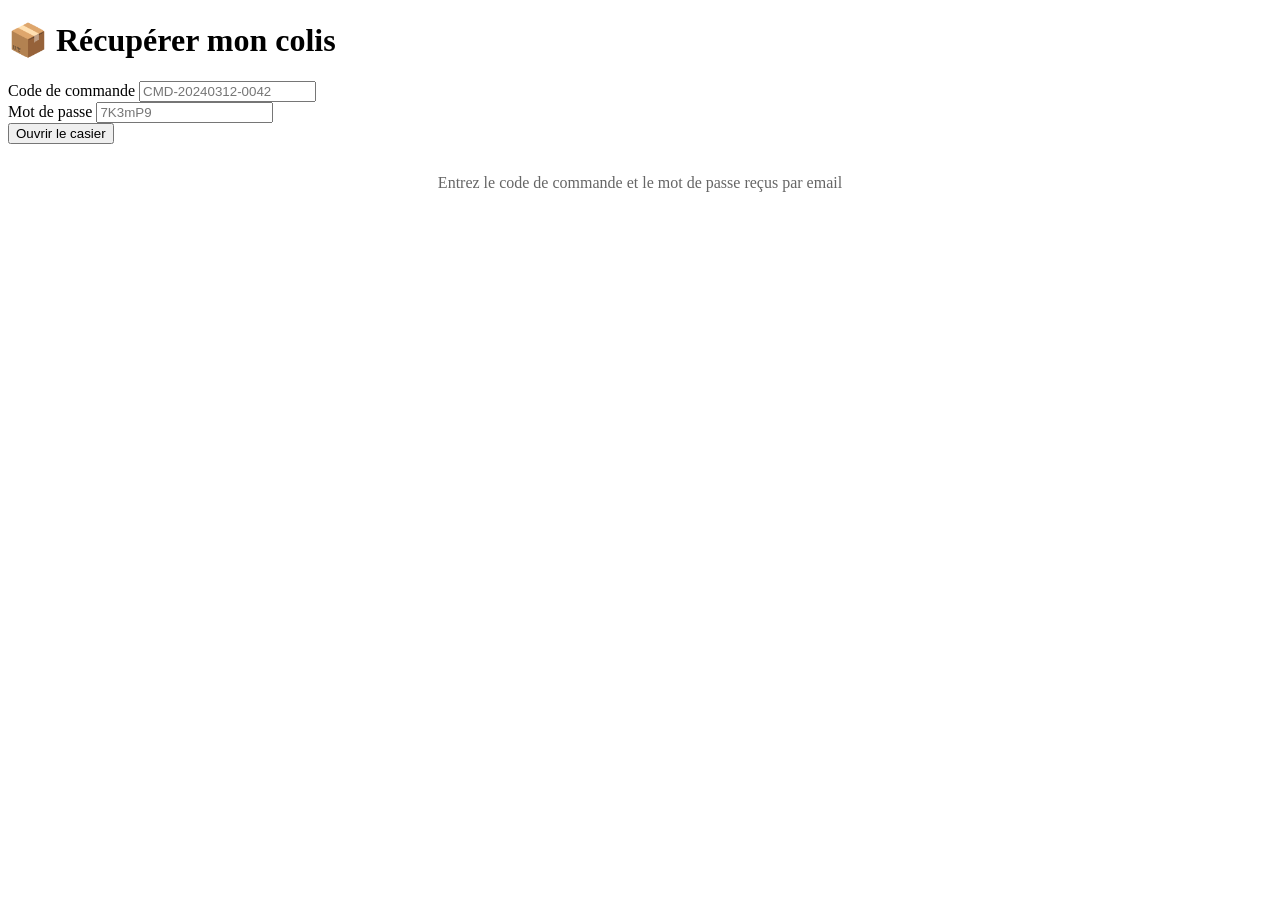
==== web/client/index.html @ 3bc15b60 "Initial commit - Projet Locker Intelligent complet" ====
<!DOCTYPE html>
<html lang="fr">
<head>
    <meta charset="UTF-8">
    <meta name="viewport" content="width=device-width, initial-scale=1.0">
    <title>Récupérer mon colis</title>
    <link rel="stylesheet" href="/static/css/style.css">
</head>
<body>
    <div class="kiosk">
        <div class="kiosk-card">
            <h1>📦 Récupérer mon colis</h1>
            
            <div id="alert" style="display: none;"></div>
            
            <form id="retraitForm">
                <div class="form-group">
                    <label for="code_commande">Code de commande</label>
                    <input type="text" id="code_commande" name="code_commande" 
                           placeholder="CMD-20240312-0042" required>
                </div>
                
                <div class="form-group">
                    <label for="mot_de_passe">Mot de passe</label>
                    <input type="text" id="mot_de_passe" name="mot_de_passe" 
                           placeholder="7K3mP9" required>
                </div>
                
                <button type="submit" class="btn btn-success">Ouvrir le casier</button>
            </form>
            
            <p style="text-align: center; margin-top: 30px; color: #666;">
                Entrez le code de commande et le mot de passe reçus par email
            </p>
        </div>
    </div>
    
    <script src="/static/js/client.js"></script>
</body>
</html>
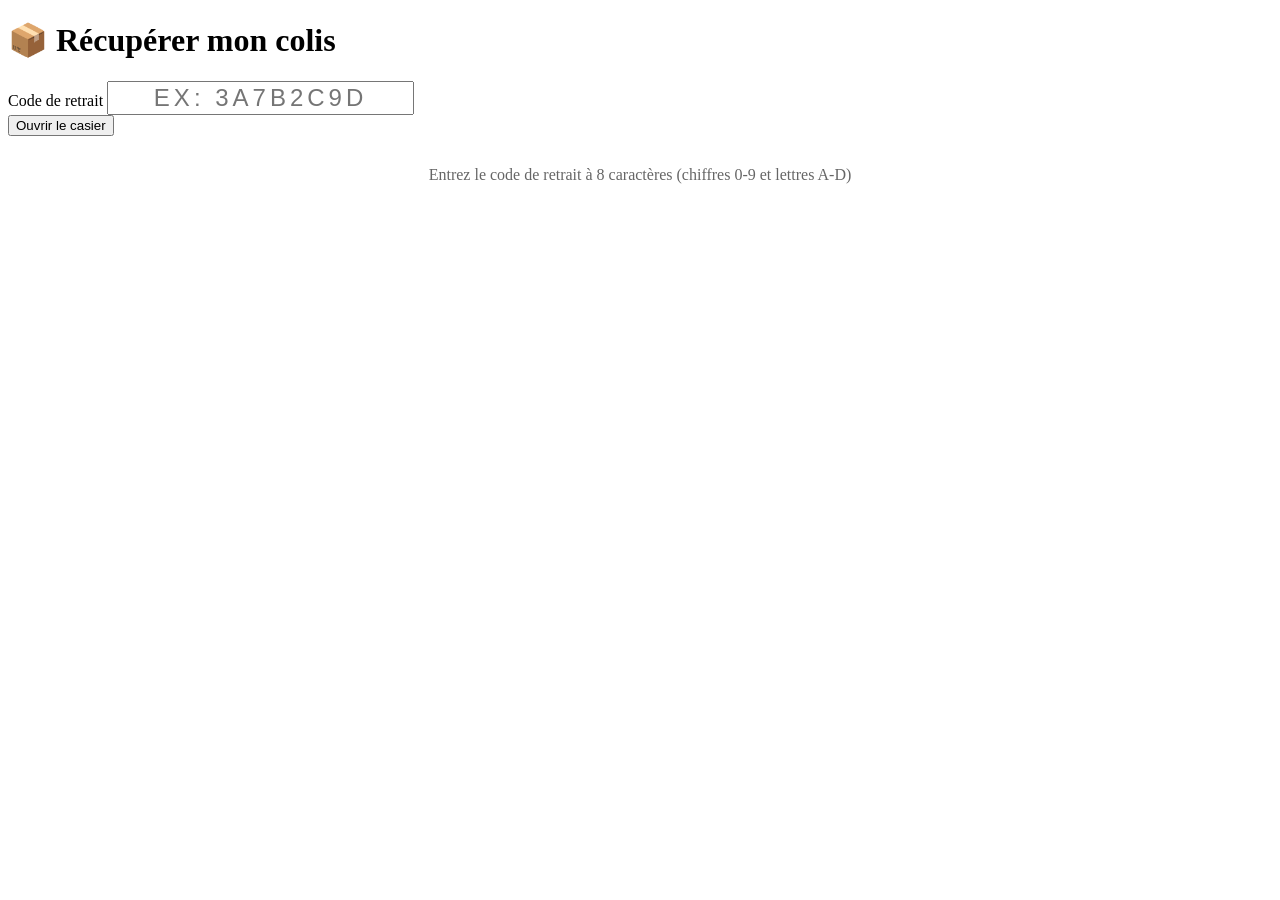
==== commit 2ccaed69: "Simplification code retrait - un seul code 8 caracteres (0-9, A-D)" ====
--- a/web/client/index.html
+++ b/web/client/index.html
@@ -15,22 +15,17 @@
             
             <form id="retraitForm">
                 <div class="form-group">
-                    <label for="code_commande">Code de commande</label>
-                    <input type="text" id="code_commande" name="code_commande" 
-                           placeholder="CMD-20240312-0042" required>
-                </div>
-                
-                <div class="form-group">
-                    <label for="mot_de_passe">Mot de passe</label>
-                    <input type="text" id="mot_de_passe" name="mot_de_passe" 
-                           placeholder="7K3mP9" required>
+                    <label for="code_retrait">Code de retrait</label>
+                    <input type="text" id="code_retrait" name="code_retrait" 
+                           placeholder="Ex: 3A7B2C9D" required
+                           maxlength="8" style="text-transform: uppercase; font-size: 24px; text-align: center; letter-spacing: 4px;">
                 </div>
                 
                 <button type="submit" class="btn btn-success">Ouvrir le casier</button>
             </form>
             
             <p style="text-align: center; margin-top: 30px; color: #666;">
-                Entrez le code de commande et le mot de passe reçus par email
+                Entrez le code de retrait à 8 caractères (chiffres 0-9 et lettres A-D)
             </p>
         </div>
     </div>
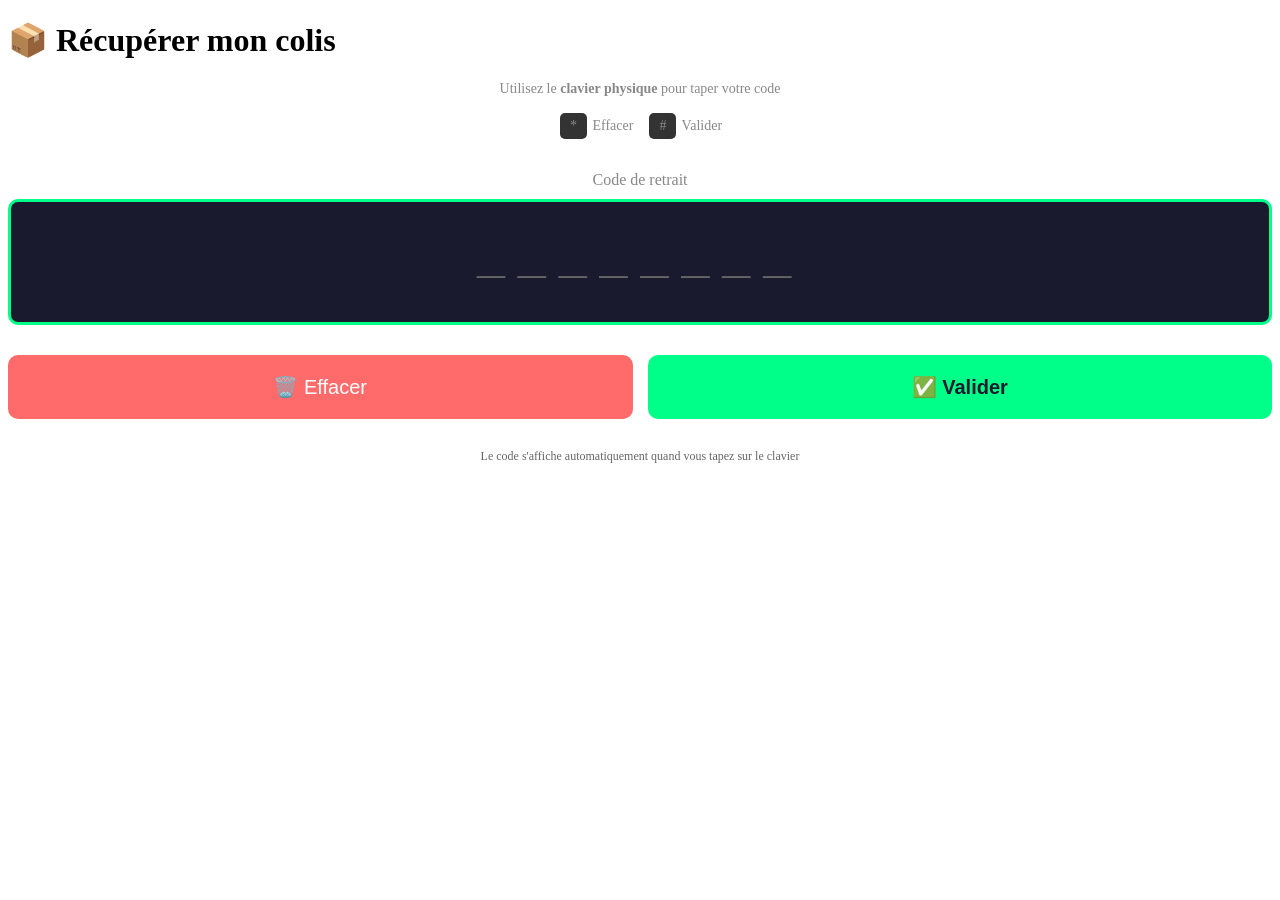
==== commit 6f8ff94e: "Ajouter interface temps reel pour afficher le code du clavier" ====
--- a/web/client/index.html
+++ b/web/client/index.html
@@ -5,6 +5,82 @@
     <meta name="viewport" content="width=device-width, initial-scale=1.0">
     <title>Récupérer mon colis</title>
     <link rel="stylesheet" href="/static/css/style.css">
+    <style>
+        .code-display {
+            font-size: 48px;
+            letter-spacing: 12px;
+            text-align: center;
+            padding: 20px;
+            background: #1a1a2e;
+            border-radius: 10px;
+            color: #00ff88;
+            font-family: monospace;
+            min-height: 80px;
+            margin-bottom: 20px;
+            border: 3px solid #00ff88;
+        }
+        .code-display.empty {
+            color: #666;
+        }
+        .btn-grid {
+            display: grid;
+            grid-template-columns: 1fr 1fr;
+            gap: 15px;
+            margin-top: 20px;
+        }
+        .btn-erase {
+            background: #ff6b6b;
+            color: white;
+            padding: 20px;
+            font-size: 20px;
+            border: none;
+            border-radius: 10px;
+            cursor: pointer;
+        }
+        .btn-erase:hover {
+            background: #ee5a5a;
+        }
+        .btn-validate {
+            background: #00ff88;
+            color: #1a1a2e;
+            padding: 20px;
+            font-size: 20px;
+            font-weight: bold;
+            border: none;
+            border-radius: 10px;
+            cursor: pointer;
+        }
+        .btn-validate:hover {
+            background: #00cc6a;
+        }
+        .status {
+            text-align: center;
+            padding: 10px;
+            margin-top: 10px;
+            border-radius: 5px;
+        }
+        .status.success {
+            background: #d4edda;
+            color: #155724;
+        }
+        .status.error {
+            background: #f8d7da;
+            color: #721c24;
+        }
+        .instructions {
+            text-align: center;
+            color: #888;
+            margin-top: 20px;
+            font-size: 14px;
+        }
+        .keyboard-hint {
+            display: inline-block;
+            background: #333;
+            padding: 5px 10px;
+            border-radius: 5px;
+            margin: 2px;
+        }
+    </style>
 </head>
 <body>
     <div class="kiosk">
@@ -13,20 +89,31 @@
             
             <div id="alert" style="display: none;"></div>
             
-            <form id="retraitForm">
-                <div class="form-group">
-                    <label for="code_retrait">Code de retrait</label>
-                    <input type="text" id="code_retrait" name="code_retrait" 
-                           placeholder="Ex: 3A7B2C9D" required
-                           maxlength="8" style="text-transform: uppercase; font-size: 24px; text-align: center; letter-spacing: 4px;">
-                </div>
-                
-                <button type="submit" class="btn btn-success">Ouvrir le casier</button>
-            </form>
+            <div class="instructions">
+                <p>Utilisez le <strong>clavier physique</strong> pour taper votre code</p>
+                <p>
+                    <span class="keyboard-hint">*</span> Effacer &nbsp;&nbsp;
+                    <span class="keyboard-hint">#</span> Valider
+                </p>
+            </div>
             
-            <p style="text-align: center; margin-top: 30px; color: #666;">
-                Entrez le code de retrait à 8 caractères (chiffres 0-9 et lettres A-D)
-            </p>
+            <div style="margin: 30px 0;">
+                <label style="display: block; text-align: center; margin-bottom: 10px; color: #888;">Code de retrait</label>
+                <div id="codeDisplay" class="code-display empty">________</div>
+            </div>
+            
+            <div id="statusBox" class="status" style="display: none;"></div>
+            
+            <div class="btn-grid">
+                <button id="btnErase" class="btn-erase">🗑️ Effacer</button>
+                <button id="btnValidate" class="btn-validate">✅ Valider</button>
+            </div>
+            
+            <div style="margin-top: 30px; text-align: center;">
+                <p style="color: #666; font-size: 12px;">
+                    Le code s'affiche automatiquement quand vous tapez sur le clavier
+                </p>
+            </div>
         </div>
     </div>
     
